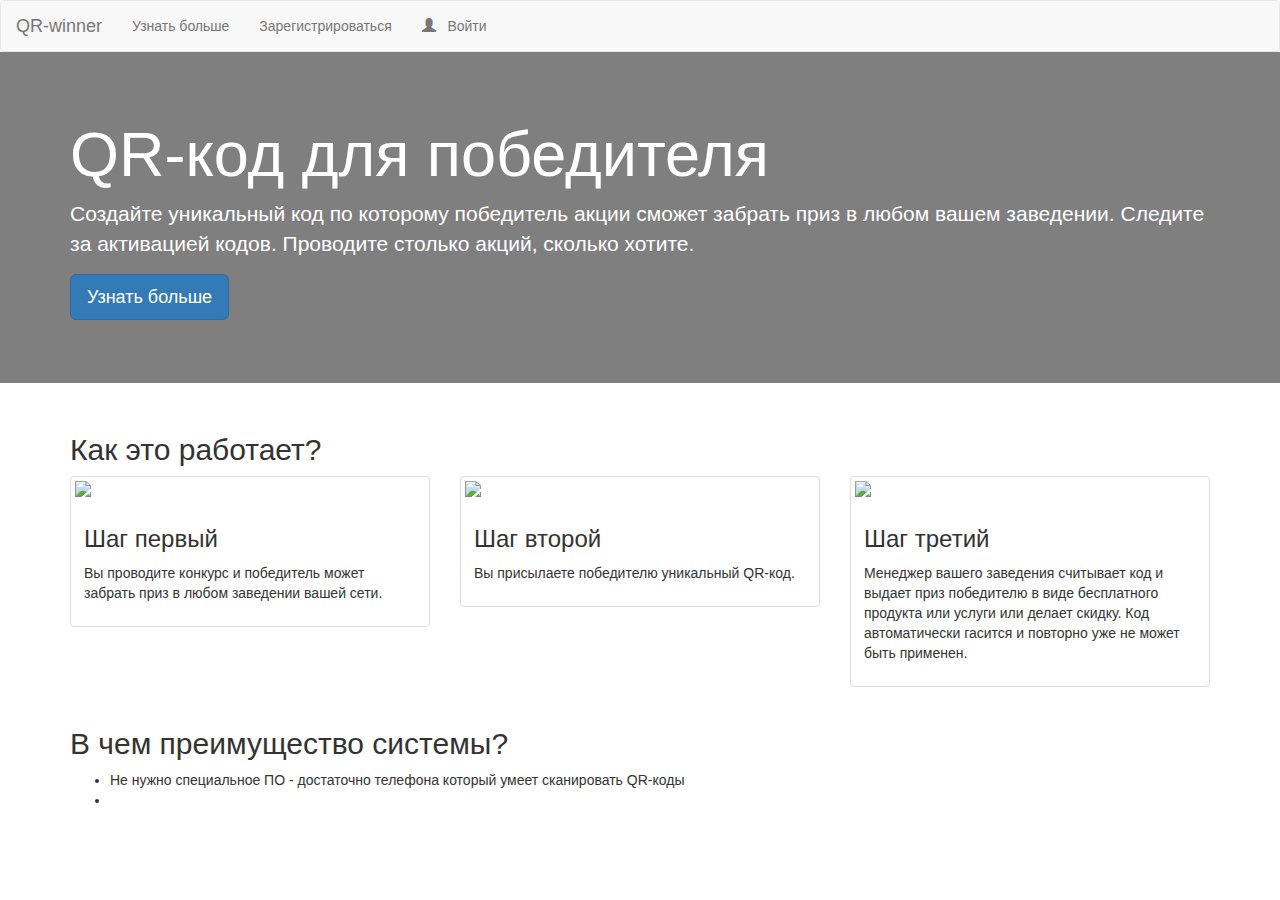
==== index.html @ c020636e "first commit" ====
<!DOCTYPE html>
<html lang="ru">
  <head>
    <meta charset="utf-8">
    <meta http-equiv="X-UA-Compatible" content="IE=edge">
    <meta name="viewport" content="width=device-width, initial-scale=1">
    <!-- The above 3 meta tags *must* come first in the head; any other head content must come *after* these tags -->
    <title>QR-code generator</title>

    <!-- Bootstrap -->
    <link href="css/normalize.css" rel="stylesheet">
    <link href="https://maxcdn.bootstrapcdn.com/bootstrap/3.3.6/css/bootstrap.min.css" rel="stylesheet">
    <link href="https://maxcdn.bootstrapcdn.com/bootswatch/3.3.6/cosmo/bootstrap.min.css" rel="stylesheet">
    <link href="css/user.css" rel="stylesheet">

    <!-- HTML5 shim and Respond.js for IE8 support of HTML5 elements and media queries -->
    <!-- WARNING: Respond.js doesn't work if you view the page via file:// -->
    <!--[if lt IE 9]>
      <script src="https://oss.maxcdn.com/html5shiv/3.7.2/html5shiv.min.js"></script>
      <script src="https://oss.maxcdn.com/respond/1.4.2/respond.min.js"></script>
    <![endif]-->
  </head>
  <body>
    <nav class="navbar navbar-default">
        <div class="container-fluid">
                <div class="navbar-header">
                    <button type="button" class="navbar-toggle collapsed" data-toggle="collapse" data-target="#bs-example-navbar-collapse-1" aria-expanded="false">
                        <span class="sr-only">Toggle navigation</span>
                        <span class="icon-bar"></span>
                        <span class="icon-bar"></span>
                        <span class="icon-bar"></span>
                    </button>
                    <a class="navbar-brand" href="#">QR-winner</a>
                </div>
            <div class="collapse navbar-collapse" id="bs-example-navbar-collapse-1">
                <ul class="nav navbar-nav">
                    <li><a href="#">Узнать больше</a></li>
                    <li><a href="#">Зарегистрироваться</a></li>
                    <li><a href="#"><span class="glyphicon glyphicon-user" aria-hidden="true"></span>&nbsp;&nbsp;&nbsp;Войти</a></li>
                </ul>
            </div>
        </div>
    </nav>
    <div class="jumbo-bg">
        <div class="jumbotron">
            <div class="container">
                <h1>QR-код для победителя</h1>
                <p>Создайте уникальный код по которому победитель акции сможет забрать приз в любом вашем заведении. Следите за активацией кодов. Проводите столько акций, сколько хотите.</p>
                <p><a class="btn btn-primary btn-lg" href="#" role="button">Узнать больше</a></p>
            </div>
        </div>
    </div>
    <div class="container">
        <div class="row">
            <div class="col-md-12">
               <h2>Как это работает?</h2> 
            </div>
            <div class="col-md-4">
                <div class="thumbnail">
                <img src="http://mebeltyt.shop.by/images/box1.png" class="img-responsive">
                    <div class="caption">
                        <h3>Шаг первый</h3>
                        <p>Вы проводите конкурс и победитель может забрать приз в любом заведении вашей сети.</p>
                    </div>
                </div>
            </div>
            <div class="col-md-4">
                <div class="thumbnail">
                    <img src="http://cdnqrcgde.s3-eu-west-1.amazonaws.com/wp-content/uploads/2013/11/jpeg.jpg" class="img-responsive">
                    <div class="caption">
                        <h3>Шаг второй</h3>
                        <p>Вы присылаете победителю уникальный QR-код.</p>
                    </div>
                </div>
            </div>
            <div class="col-md-4">
                <div class="thumbnail">
                    <img src="http://simplystatedbusiness.com/wp-content/uploads/2013/06/bigstock-Smartphone-in-hand-scanning-co-40642861.jpg" class="img-responsive">
                    <div class="caption">
                        <h3>Шаг третий</h3>
                        <p>Менеджер вашего заведения считывает код и выдает приз победителю в виде бесплатного продукта или услуги или делает скидку. Код автоматически гасится и повторно уже не может быть применен.
                </p>
                    </div>
                </div>
            </div>
            <div class="col-md-12">
                <h2>В чем преимущество системы?</h2>
                <ul>
                    <li>Не нужно специальное ПО - достаточно телефона который умеет сканировать QR-коды</li>
                    <li></li>
                </ul>
            </div>
        </div>
    </div>
    <!-- jQuery (necessary for Bootstrap's JavaScript plugins) -->
    <script src="https://ajax.googleapis.com/ajax/libs/jquery/2.1.4/jquery.min.js"></script>
    <!-- Include all compiled plugins (below), or include individual files as needed -->
    <script src="https://maxcdn.bootstrapcdn.com/bootstrap/3.3.6/js/bootstrap.min.js"></script>
  </body>
</html>
---- css/user.css ----
.jumbo-bg {
    background: url(http://blog.mytrendyphone.co.uk/wp-content/uploads/2015/06/girl-holding-a-smartphone.jpg) 50% 60% fixed;
    color: #fff;
}
.jumbotron {
    background-color: rgba(0, 0, 0, 0.5);
}

.navbar {
    margin-bottom: 0;
}
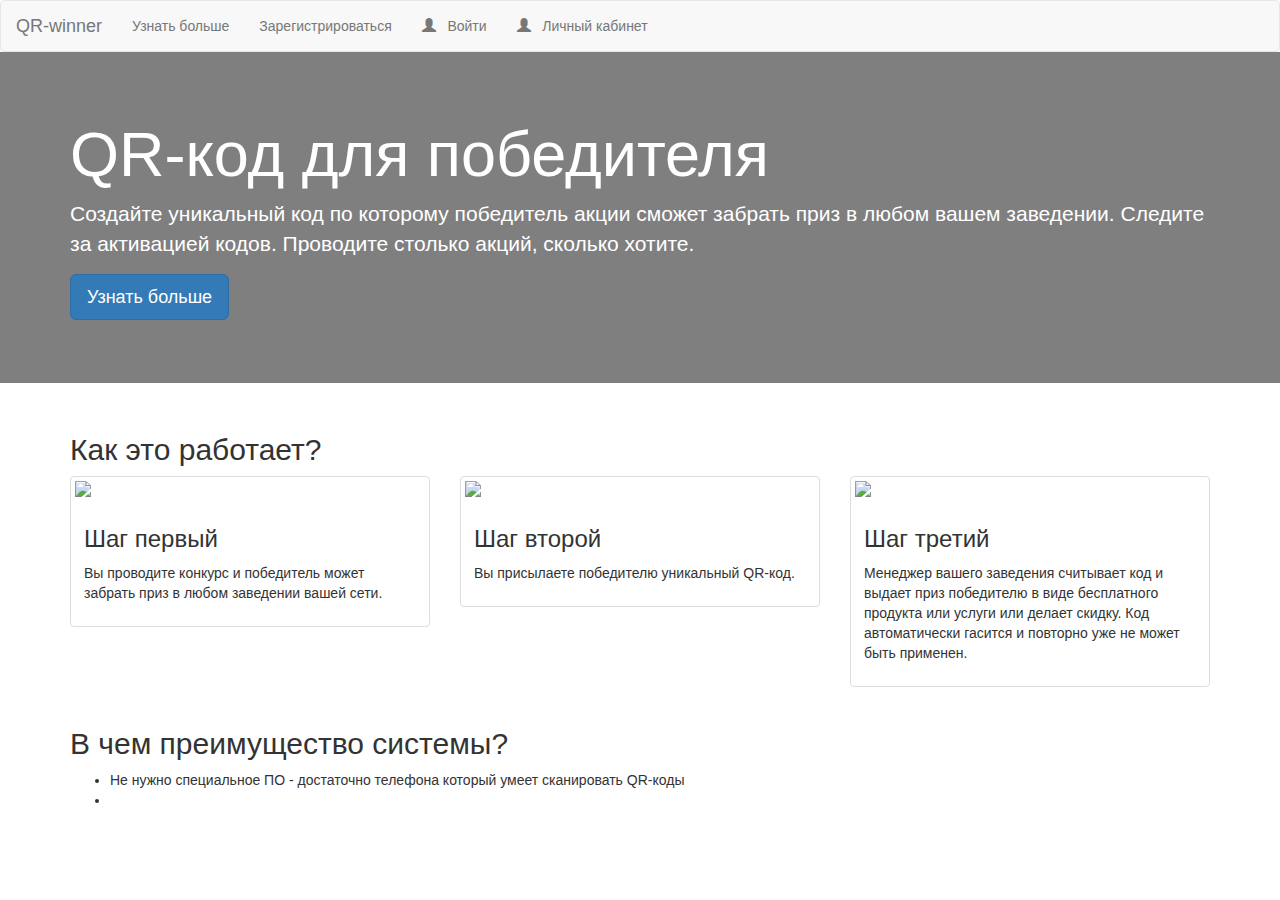
==== commit bef648fe: "Страницы логина и регистрации, страница личного кабинета" ====
--- a/index.html
+++ b/index.html
@@ -1,6 +1,7 @@
 <!DOCTYPE html>
 <html lang="ru">
-  <head>
+
+<head>
     <meta charset="utf-8">
     <meta http-equiv="X-UA-Compatible" content="IE=edge">
     <meta name="viewport" content="width=device-width, initial-scale=1">
@@ -19,24 +20,27 @@
       <script src="https://oss.maxcdn.com/html5shiv/3.7.2/html5shiv.min.js"></script>
       <script src="https://oss.maxcdn.com/respond/1.4.2/respond.min.js"></script>
     <![endif]-->
-  </head>
-  <body>
+</head>
+
+<body>
     <nav class="navbar navbar-default">
         <div class="container-fluid">
-                <div class="navbar-header">
-                    <button type="button" class="navbar-toggle collapsed" data-toggle="collapse" data-target="#bs-example-navbar-collapse-1" aria-expanded="false">
-                        <span class="sr-only">Toggle navigation</span>
-                        <span class="icon-bar"></span>
-                        <span class="icon-bar"></span>
-                        <span class="icon-bar"></span>
-                    </button>
-                    <a class="navbar-brand" href="#">QR-winner</a>
-                </div>
+            <div class="navbar-header">
+                <button type="button" class="navbar-toggle collapsed" data-toggle="collapse" data-target="#bs-example-navbar-collapse-1"
+                aria-expanded="false">
+                    <span class="sr-only">Toggle navigation</span>
+                    <span class="icon-bar"></span>
+                    <span class="icon-bar"></span>
+                    <span class="icon-bar"></span>
+                </button>
+                <a class="navbar-brand" href="index.html">QR-winner</a>
+            </div>
             <div class="collapse navbar-collapse" id="bs-example-navbar-collapse-1">
                 <ul class="nav navbar-nav">
-                    <li><a href="#">Узнать больше</a></li>
-                    <li><a href="#">Зарегистрироваться</a></li>
-                    <li><a href="#"><span class="glyphicon glyphicon-user" aria-hidden="true"></span>&nbsp;&nbsp;&nbsp;Войти</a></li>
+                    <li><a href="index.html">Узнать больше</a></li>
+                    <li><a href="reg.html">Зарегистрироваться</a></li>
+                    <li><a href="login.html"><span class="glyphicon glyphicon-user" aria-hidden="true"></span>&nbsp;&nbsp;&nbsp;Войти</a></li>
+                    <li><a href="code-page.html"><span class="glyphicon glyphicon-user" aria-hidden="true"></span>&nbsp;&nbsp;&nbsp;Личный кабинет</a></li>
                 </ul>
             </div>
         </div>
@@ -45,7 +49,8 @@
         <div class="jumbotron">
             <div class="container">
                 <h1>QR-код для победителя</h1>
-                <p>Создайте уникальный код по которому победитель акции сможет забрать приз в любом вашем заведении. Следите за активацией кодов. Проводите столько акций, сколько хотите.</p>
+                <p>Создайте уникальный код по которому победитель акции сможет забрать приз в любом вашем заведении. Следите
+                    за активацией кодов. Проводите столько акций, сколько хотите.</p>
                 <p><a class="btn btn-primary btn-lg" href="#" role="button">Узнать больше</a></p>
             </div>
         </div>
@@ -53,11 +58,11 @@
     <div class="container">
         <div class="row">
             <div class="col-md-12">
-               <h2>Как это работает?</h2> 
+                <h2>Как это работает?</h2>
             </div>
             <div class="col-md-4">
                 <div class="thumbnail">
-                <img src="http://mebeltyt.shop.by/images/box1.png" class="img-responsive">
+                    <img src="http://mebeltyt.shop.by/images/box1.png" class="img-responsive">
                     <div class="caption">
                         <h3>Шаг первый</h3>
                         <p>Вы проводите конкурс и победитель может забрать приз в любом заведении вашей сети.</p>
@@ -75,11 +80,13 @@
             </div>
             <div class="col-md-4">
                 <div class="thumbnail">
-                    <img src="http://simplystatedbusiness.com/wp-content/uploads/2013/06/bigstock-Smartphone-in-hand-scanning-co-40642861.jpg" class="img-responsive">
+                    <img src="http://simplystatedbusiness.com/wp-content/uploads/2013/06/bigstock-Smartphone-in-hand-scanning-co-40642861.jpg"
+                    class="img-responsive">
                     <div class="caption">
                         <h3>Шаг третий</h3>
-                        <p>Менеджер вашего заведения считывает код и выдает приз победителю в виде бесплатного продукта или услуги или делает скидку. Код автоматически гасится и повторно уже не может быть применен.
-                </p>
+                        <p>Менеджер вашего заведения считывает код и выдает приз победителю в виде бесплатного продукта или
+                            услуги или делает скидку. Код автоматически гасится и повторно уже не может быть применен.
+                        </p>
                     </div>
                 </div>
             </div>
@@ -96,5 +103,6 @@
     <script src="https://ajax.googleapis.com/ajax/libs/jquery/2.1.4/jquery.min.js"></script>
     <!-- Include all compiled plugins (below), or include individual files as needed -->
     <script src="https://maxcdn.bootstrapcdn.com/bootstrap/3.3.6/js/bootstrap.min.js"></script>
-  </body>
+</body>
+
 </html>--- a/css/user.css
+++ b/css/user.css
@@ -1,5 +1,10 @@
+@font-face {
+    font-family: 'Source Sans Pro';
+    src: url(../fonts/SourceSansPro-Regular.ttf);
+}
+
 .jumbo-bg {
-    background: url(http://blog.mytrendyphone.co.uk/wp-content/uploads/2015/06/girl-holding-a-smartphone.jpg) 50% 60% fixed;
+    background: url(http://blog.mytrendyphone.co.uk/wp-content/uploads/2015/06/girl-holding-a-smartphone.jpg) 50% 60% no-repeat fixed;
     color: #fff;
 }
 .jumbotron {
@@ -10,3 +15,14 @@
     margin-bottom: 0;
 }
 
+.glyphicon-plus-sign {
+    color: green;
+}
+
+.glyphicon-minus-sign {
+    color: red;
+}
+
+.sort-drop {
+    display: inline-block;
+}
